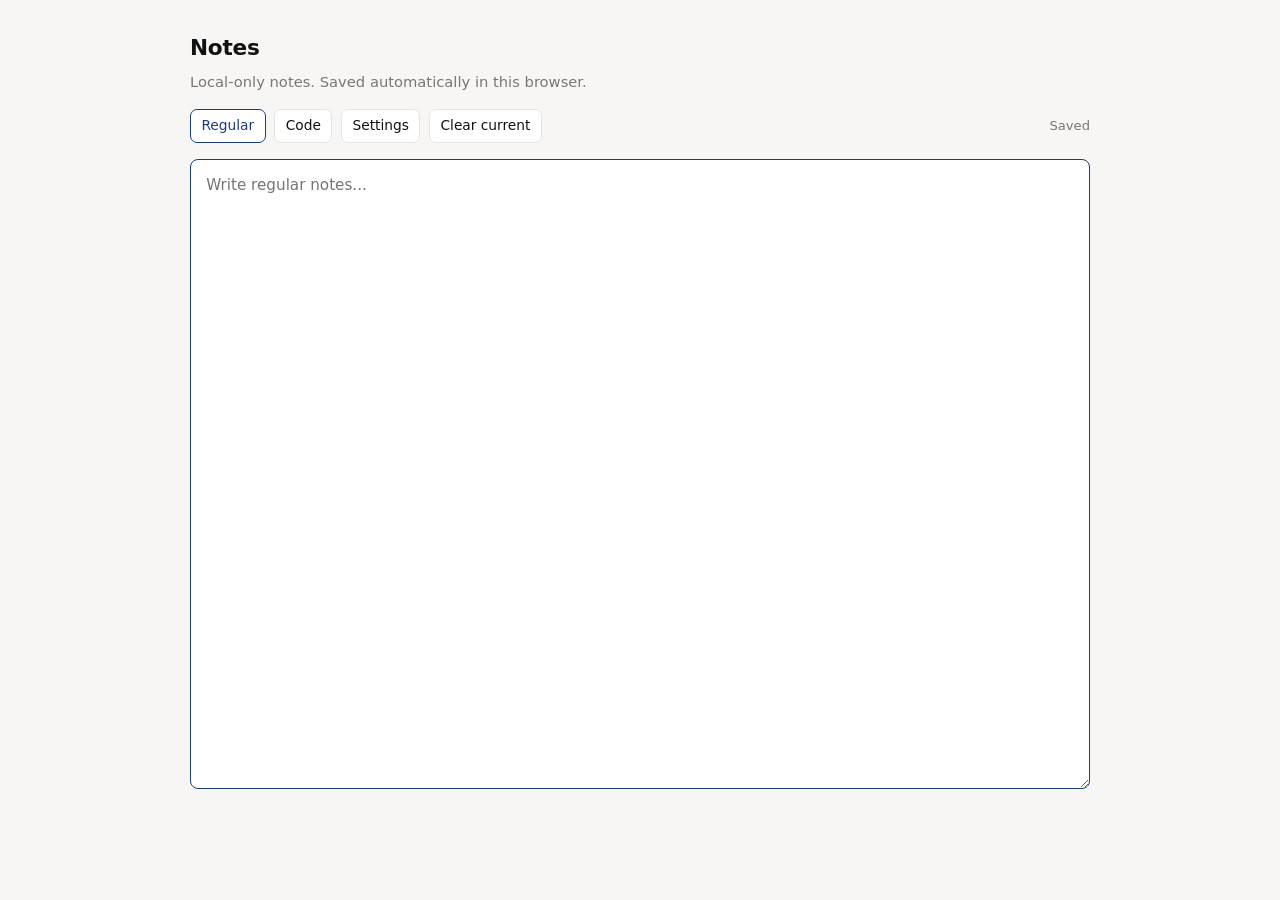
==== notes/index.html @ 2a1c6311 "Add hidden local notes page with persistent regular and code editors. Includes auto-save, tab indent" ====
<!DOCTYPE html>
<html lang="en">

<head>
  <meta charset="utf-8">
  <meta name="viewport" content="width=device-width, initial-scale=1">
  <title>Notes</title>
  <style>
    :root {
      --bg: #f7f6f4;
      --text: #111111;
      --muted: #777777;
      --line: #e8e5df;
      --accent: #1a3d7c;
    }

    * {
      box-sizing: border-box;
    }

    body {
      margin: 0;
      padding: 2rem 1rem 3rem;
      background: var(--bg);
      color: var(--text);
      font-family: "Inter Tight", "Inter", system-ui, -apple-system, "Segoe UI", sans-serif;
      line-height: 1.5;
    }

    .wrap {
      max-width: 900px;
      margin: 0 auto;
    }

    header {
      margin-bottom: 1rem;
    }

    h1 {
      margin: 0;
      font-size: 1.35rem;
      font-weight: 550;
      letter-spacing: -0.01em;
    }

    .sub {
      margin: 0.4rem 0 0;
      color: var(--muted);
      font-size: 0.92rem;
    }

    .controls {
      display: flex;
      gap: 0.55rem;
      flex-wrap: wrap;
      margin: 1rem 0;
      align-items: center;
    }

    button {
      border: 1px solid var(--line);
      background: #fff;
      color: var(--text);
      font: inherit;
      font-size: 0.86rem;
      padding: 0.35rem 0.65rem;
      border-radius: 7px;
      cursor: pointer;
    }

    button.active {
      border-color: var(--accent);
      color: var(--accent);
    }

    .status {
      margin-left: auto;
      color: var(--muted);
      font-size: 0.82rem;
    }

    .settings {
      position: relative;
    }

    .settings-panel {
      position: absolute;
      top: calc(100% + 0.45rem);
      left: 0;
      z-index: 5;
      min-width: 200px;
      background: #fff;
      border: 1px solid var(--line);
      border-radius: 8px;
      padding: 0.65rem;
      display: none;
      box-shadow: 0 8px 20px rgba(0, 0, 0, 0.06);
    }

    .settings-panel.open {
      display: block;
    }

    .settings-row {
      display: grid;
      gap: 0.35rem;
      margin-bottom: 0.6rem;
    }

    .settings-row:last-child {
      margin-bottom: 0;
    }

    .settings-row label {
      font-size: 0.8rem;
      color: var(--muted);
    }

    .settings-row select {
      border: 1px solid var(--line);
      border-radius: 6px;
      padding: 0.3rem 0.35rem;
      font: inherit;
      font-size: 0.86rem;
      background: #fff;
      color: var(--text);
    }

    textarea {
      width: 100%;
      min-height: 70vh;
      border: 1px solid var(--line);
      border-radius: 8px;
      padding: 0.85rem 0.95rem;
      background: #fff;
      color: var(--text);
      font: inherit;
      font-size: 0.95rem;
      line-height: 1.6;
      resize: vertical;
      outline: none;
    }

    textarea:focus {
      border-color: var(--accent);
    }

    #codeEditor {
      font-family: ui-monospace, SFMono-Regular, Menlo, Monaco, Consolas, "Liberation Mono", monospace;
      font-size: 0.9rem;
      line-height: 1.5;
      tab-size: 2;
      display: none;
    }
  </style>
</head>

<body>
  <div class="wrap">
    <header>
      <h1>Notes</h1>
      <p class="sub">Local-only notes. Saved automatically in this browser.</p>
    </header>

    <div class="controls">
      <button id="regularTab" class="active" type="button">Regular</button>
      <button id="codeTab" type="button">Code</button>
      <div class="settings">
        <button id="settingsBtn" type="button" aria-haspopup="true" aria-expanded="false">Settings</button>
        <div id="settingsPanel" class="settings-panel" role="dialog" aria-label="Notes settings">
          <div class="settings-row">
            <label for="fontSizeSelect">Regular note font size</label>
            <select id="fontSizeSelect">
              <option value="0.9rem">Small</option>
              <option value="0.95rem">Default</option>
              <option value="1rem">Large</option>
              <option value="1.05rem">X-Large</option>
            </select>
          </div>
          <div class="settings-row">
            <label for="lineHeightSelect">Regular note line height</label>
            <select id="lineHeightSelect">
              <option value="1.5">Compact</option>
              <option value="1.6">Default</option>
              <option value="1.75">Comfortable</option>
            </select>
          </div>
        </div>
      </div>
      <button id="clearBtn" type="button">Clear current</button>
      <span id="status" class="status">Saved</span>
    </div>

    <textarea id="regularEditor" placeholder="Write regular notes..."></textarea>
    <textarea id="codeEditor" placeholder="Write code notes..."></textarea>
  </div>

  <script>
    (function () {
      var KEYS = {
        regular: "wd_notes_regular_v1",
        code: "wd_notes_code_v1",
        tab: "wd_notes_tab_v1",
        regularFontSize: "wd_notes_regular_font_size_v1",
        regularLineHeight: "wd_notes_regular_line_height_v1"
      };

      var regularTab = document.getElementById("regularTab");
      var codeTab = document.getElementById("codeTab");
      var regularEditor = document.getElementById("regularEditor");
      var codeEditor = document.getElementById("codeEditor");
      var clearBtn = document.getElementById("clearBtn");
      var status = document.getElementById("status");
      var settingsBtn = document.getElementById("settingsBtn");
      var settingsPanel = document.getElementById("settingsPanel");
      var fontSizeSelect = document.getElementById("fontSizeSelect");
      var lineHeightSelect = document.getElementById("lineHeightSelect");
      var active = localStorage.getItem(KEYS.tab) || "regular";
      var saveTimer;

      regularEditor.value = localStorage.getItem(KEYS.regular) || "";
      codeEditor.value = localStorage.getItem(KEYS.code) || "";
      fontSizeSelect.value = localStorage.getItem(KEYS.regularFontSize) || "0.95rem";
      lineHeightSelect.value = localStorage.getItem(KEYS.regularLineHeight) || "1.6";

      function applyRegularEditorStyles() {
        regularEditor.style.fontSize = fontSizeSelect.value;
        regularEditor.style.lineHeight = lineHeightSelect.value;
      }

      function setStatus(text) {
        status.textContent = text;
      }

      function showTab(next) {
        active = next;
        localStorage.setItem(KEYS.tab, active);

        var isRegular = active === "regular";
        regularTab.classList.toggle("active", isRegular);
        codeTab.classList.toggle("active", !isRegular);
        regularEditor.style.display = isRegular ? "block" : "none";
        codeEditor.style.display = isRegular ? "none" : "block";
        (isRegular ? regularEditor : codeEditor).focus();
      }

      function saveNow() {
        localStorage.setItem(KEYS.regular, regularEditor.value);
        localStorage.setItem(KEYS.code, codeEditor.value);
        setStatus("Saved");
      }

      function queueSave() {
        setStatus("Saving...");
        clearTimeout(saveTimer);
        saveTimer = setTimeout(saveNow, 200);
      }

      regularEditor.addEventListener("input", queueSave);
      codeEditor.addEventListener("input", queueSave);

      regularTab.addEventListener("click", function () { showTab("regular"); });
      codeTab.addEventListener("click", function () { showTab("code"); });

      settingsBtn.addEventListener("click", function () {
        var isOpen = settingsPanel.classList.toggle("open");
        settingsBtn.setAttribute("aria-expanded", isOpen ? "true" : "false");
      });

      document.addEventListener("click", function (event) {
        if (!settingsPanel.contains(event.target) && event.target !== settingsBtn) {
          settingsPanel.classList.remove("open");
          settingsBtn.setAttribute("aria-expanded", "false");
        }
      });

      fontSizeSelect.addEventListener("change", function () {
        localStorage.setItem(KEYS.regularFontSize, fontSizeSelect.value);
        applyRegularEditorStyles();
      });

      lineHeightSelect.addEventListener("change", function () {
        localStorage.setItem(KEYS.regularLineHeight, lineHeightSelect.value);
        applyRegularEditorStyles();
      });

      function indentSelection(textarea, unindent) {
        var value = textarea.value;
        var start = textarea.selectionStart;
        var end = textarea.selectionEnd;
        var lineStart = value.lastIndexOf("\n", start - 1) + 1;
        var lineEnd = value.indexOf("\n", end);
        if (lineEnd === -1) lineEnd = value.length;
        var selected = value.slice(lineStart, lineEnd);
        var lines = selected.split("\n");
        var updated;

        if (unindent) {
          updated = lines.map(function (line) {
            if (line.startsWith("  ")) return line.slice(2);
            if (line.startsWith("\t")) return line.slice(1);
            if (line.startsWith(" ")) return line.slice(1);
            return line;
          }).join("\n");
        } else {
          updated = lines.map(function (line) { return "  " + line; }).join("\n");
        }

        textarea.value = value.slice(0, lineStart) + updated + value.slice(lineEnd);
        textarea.selectionStart = lineStart;
        textarea.selectionEnd = lineStart + updated.length;
        queueSave();
      }

      codeEditor.addEventListener("keydown", function (event) {
        if (event.key !== "Tab") return;
        event.preventDefault();

        var hasSelection = codeEditor.selectionStart !== codeEditor.selectionEnd;
        if (hasSelection) {
          indentSelection(codeEditor, event.shiftKey);
          return;
        }

        var start = codeEditor.selectionStart;
        var end = codeEditor.selectionEnd;
        var value = codeEditor.value;
        var indent = event.shiftKey ? "" : "  ";

        if (event.shiftKey) {
          var before = value.slice(0, start);
          if (before.endsWith("  ")) {
            codeEditor.value = value.slice(0, start - 2) + value.slice(end);
            codeEditor.selectionStart = start - 2;
            codeEditor.selectionEnd = start - 2;
            queueSave();
          }
          return;
        }

        codeEditor.value = value.slice(0, start) + indent + value.slice(end);
        codeEditor.selectionStart = start + indent.length;
        codeEditor.selectionEnd = start + indent.length;
        queueSave();
      });

      clearBtn.addEventListener("click", function () {
        var editor = active === "regular" ? regularEditor : codeEditor;
        if (!window.confirm("Clear the current note?")) {
          return;
        }
        editor.value = "";
        queueSave();
      });

      window.addEventListener("beforeunload", saveNow);
      applyRegularEditorStyles();
      showTab(active);
      setStatus("Saved");
    })();
  </script>
</body>

</html>
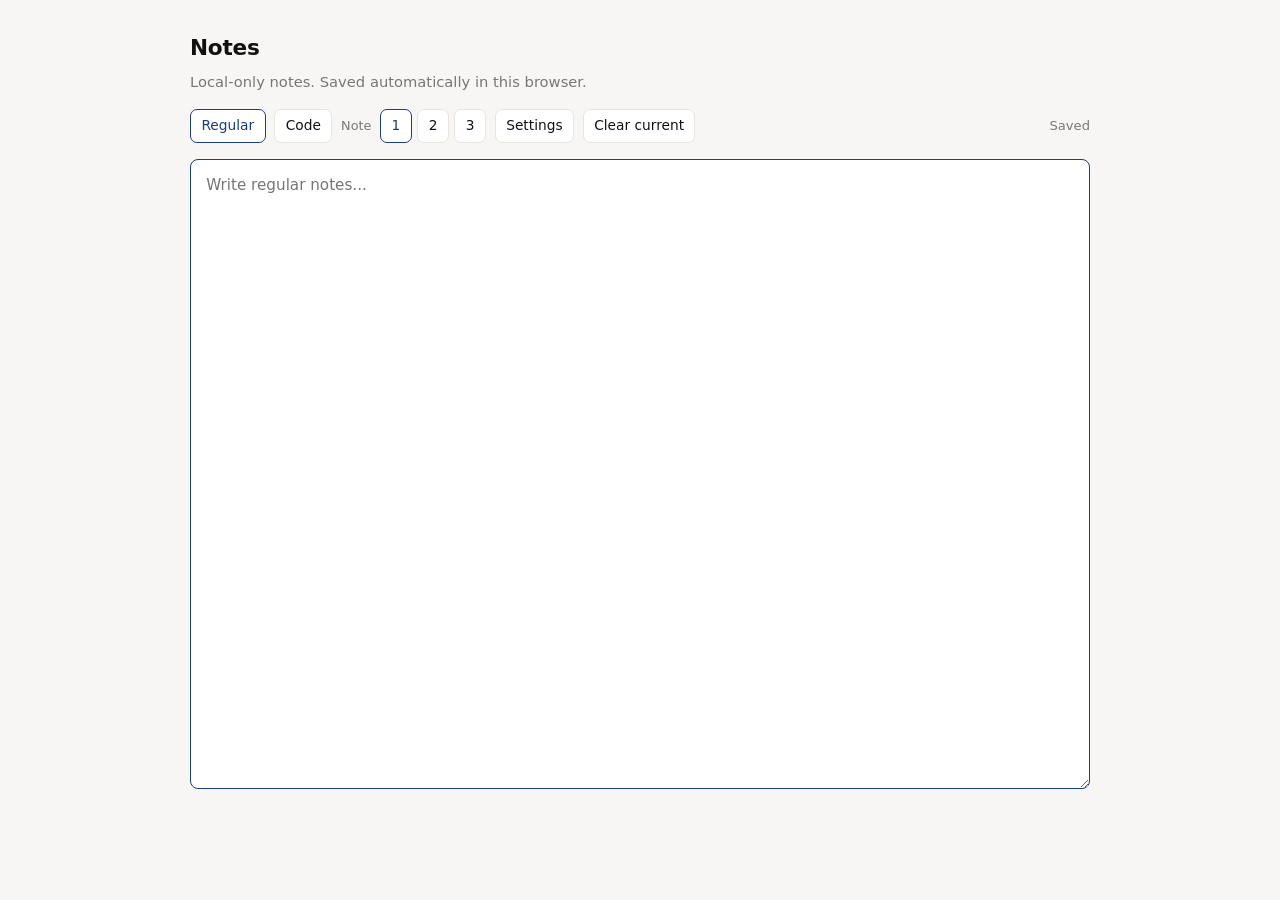
==== commit 1316c783: "Notes: add three persistent slots with legacy key migration. Co-authored-by: Cursor <cursoragent@cur" ====
--- a/notes/index.html
+++ b/notes/index.html
@@ -77,6 +77,18 @@
       margin-left: auto;
       color: var(--muted);
       font-size: 0.82rem;
+    }
+
+    .slots {
+      display: inline-flex;
+      gap: 0.35rem;
+      align-items: center;
+    }
+
+    .slots-label {
+      font-size: 0.8rem;
+      color: var(--muted);
+      margin-right: 0.2rem;
     }
 
     .settings {
@@ -165,6 +177,12 @@
     <div class="controls">
       <button id="regularTab" class="active" type="button">Regular</button>
       <button id="codeTab" type="button">Code</button>
+      <div class="slots" role="group" aria-label="Note slot">
+        <span class="slots-label">Note</span>
+        <button class="slot-btn active" data-slot="1" type="button">1</button>
+        <button class="slot-btn" data-slot="2" type="button">2</button>
+        <button class="slot-btn" data-slot="3" type="button">3</button>
+      </div>
       <div class="settings">
         <button id="settingsBtn" type="button" aria-haspopup="true" aria-expanded="false">Settings</button>
         <div id="settingsPanel" class="settings-panel" role="dialog" aria-label="Notes settings">
@@ -198,9 +216,8 @@
   <script>
     (function () {
       var KEYS = {
-        regular: "wd_notes_regular_v1",
-        code: "wd_notes_code_v1",
         tab: "wd_notes_tab_v1",
+        slot: "wd_notes_slot_v1",
         regularFontSize: "wd_notes_regular_font_size_v1",
         regularLineHeight: "wd_notes_regular_line_height_v1"
       };
@@ -215,13 +232,36 @@
       var settingsPanel = document.getElementById("settingsPanel");
       var fontSizeSelect = document.getElementById("fontSizeSelect");
       var lineHeightSelect = document.getElementById("lineHeightSelect");
+      var slotButtons = document.querySelectorAll(".slot-btn");
       var active = localStorage.getItem(KEYS.tab) || "regular";
+      var activeSlot = localStorage.getItem(KEYS.slot) || "1";
       var saveTimer;
 
-      regularEditor.value = localStorage.getItem(KEYS.regular) || "";
-      codeEditor.value = localStorage.getItem(KEYS.code) || "";
       fontSizeSelect.value = localStorage.getItem(KEYS.regularFontSize) || "0.95rem";
       lineHeightSelect.value = localStorage.getItem(KEYS.regularLineHeight) || "1.6";
+
+      function keyFor(type, slot) {
+        return "wd_notes_" + type + "_slot_" + slot + "_v1";
+      }
+
+      function loadSlot(slot) {
+        regularEditor.value = localStorage.getItem(keyFor("regular", slot)) || "";
+        codeEditor.value = localStorage.getItem(keyFor("code", slot)) || "";
+
+        /* One-time migrate from pre-slot storage keys → slot 1 */
+        if (slot === "1" && regularEditor.value === "" && codeEditor.value === "") {
+          var legacyR = localStorage.getItem("wd_notes_regular_v1");
+          var legacyC = localStorage.getItem("wd_notes_code_v1");
+          if (legacyR !== null) localStorage.setItem(keyFor("regular", "1"), legacyR);
+          if (legacyC !== null) localStorage.setItem(keyFor("code", "1"), legacyC);
+          regularEditor.value = localStorage.getItem(keyFor("regular", slot)) || "";
+          codeEditor.value = localStorage.getItem(keyFor("code", slot)) || "";
+        }
+
+        slotButtons.forEach(function (btn) {
+          btn.classList.toggle("active", btn.dataset.slot === slot);
+        });
+      }
 
       function applyRegularEditorStyles() {
         regularEditor.style.fontSize = fontSizeSelect.value;
@@ -245,8 +285,8 @@
       }
 
       function saveNow() {
-        localStorage.setItem(KEYS.regular, regularEditor.value);
-        localStorage.setItem(KEYS.code, codeEditor.value);
+        localStorage.setItem(keyFor("regular", activeSlot), regularEditor.value);
+        localStorage.setItem(keyFor("code", activeSlot), codeEditor.value);
         setStatus("Saved");
       }
 
@@ -261,6 +301,16 @@
 
       regularTab.addEventListener("click", function () { showTab("regular"); });
       codeTab.addEventListener("click", function () { showTab("code"); });
+      slotButtons.forEach(function (button) {
+        button.addEventListener("click", function () {
+          var nextSlot = button.dataset.slot;
+          if (nextSlot === activeSlot) return;
+          saveNow();
+          activeSlot = nextSlot;
+          localStorage.setItem(KEYS.slot, activeSlot);
+          loadSlot(activeSlot);
+        });
+      });
 
       settingsBtn.addEventListener("click", function () {
         var isOpen = settingsPanel.classList.toggle("open");
@@ -355,6 +405,7 @@
 
       window.addEventListener("beforeunload", saveNow);
       applyRegularEditorStyles();
+      loadSlot(activeSlot);
       showTab(active);
       setStatus("Saved");
     })();
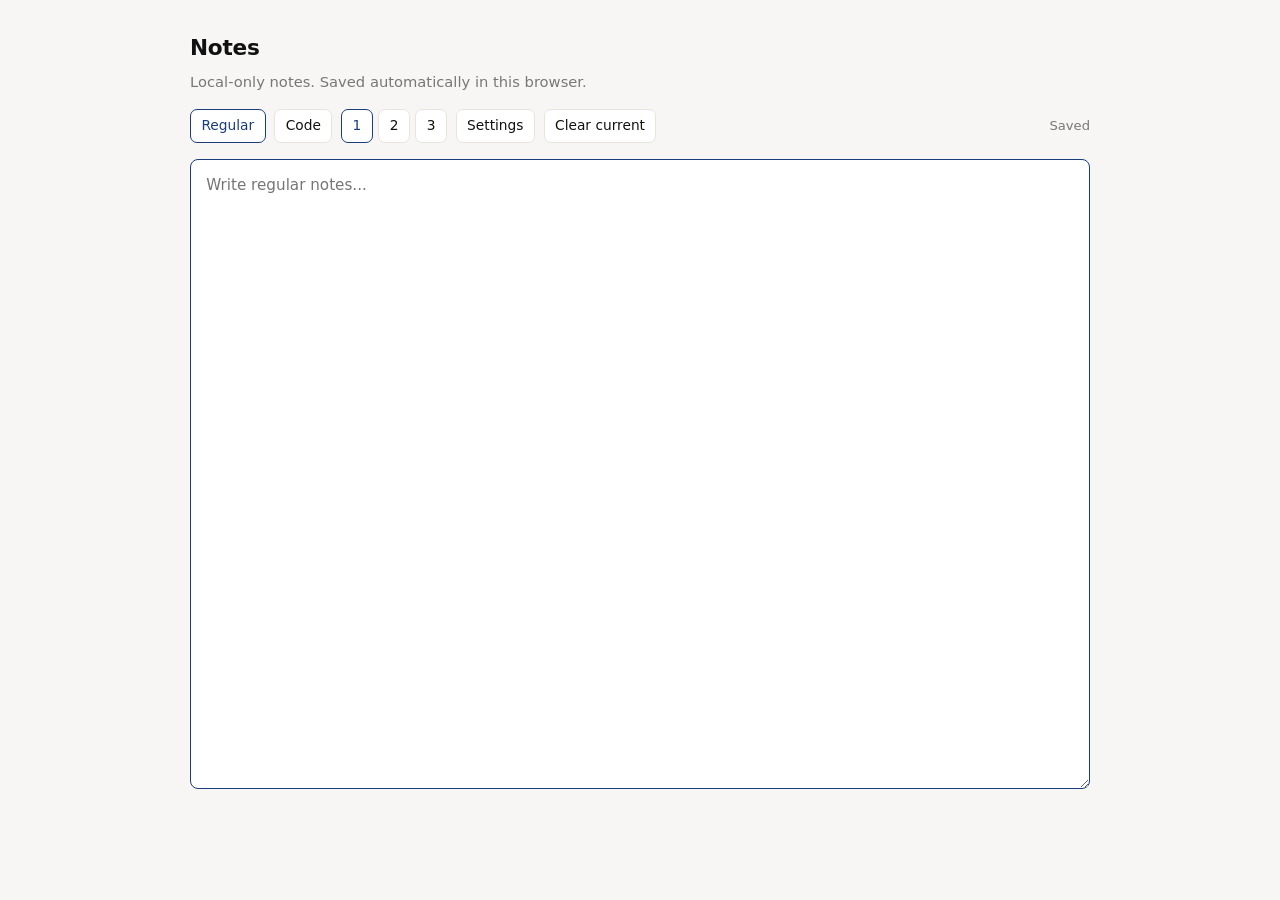
==== commit 79f2467f: "Notes: remove label next to slot buttons. Co-authored-by: Cursor <cursoragent@cursor.com>" ====
--- a/notes/index.html
+++ b/notes/index.html
@@ -83,12 +83,6 @@
       display: inline-flex;
       gap: 0.35rem;
       align-items: center;
-    }
-
-    .slots-label {
-      font-size: 0.8rem;
-      color: var(--muted);
-      margin-right: 0.2rem;
     }
 
     .settings {
@@ -177,8 +171,7 @@
     <div class="controls">
       <button id="regularTab" class="active" type="button">Regular</button>
       <button id="codeTab" type="button">Code</button>
-      <div class="slots" role="group" aria-label="Note slot">
-        <span class="slots-label">Note</span>
+      <div class="slots" role="group" aria-label="Note slots">
         <button class="slot-btn active" data-slot="1" type="button">1</button>
         <button class="slot-btn" data-slot="2" type="button">2</button>
         <button class="slot-btn" data-slot="3" type="button">3</button>
